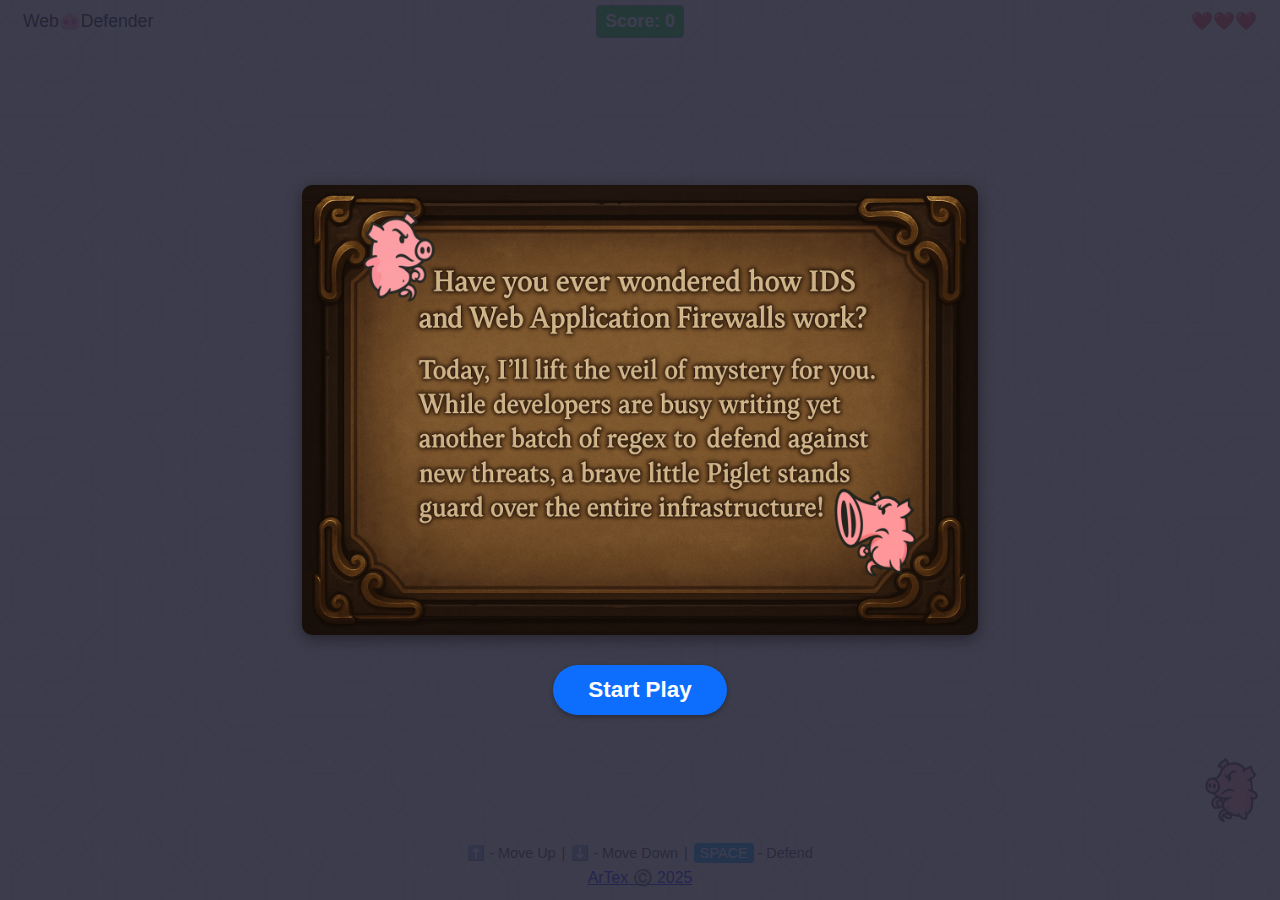
==== game/index.html @ be81a959 "Web Defender game" ====
<!DOCTYPE html>
<html lang="en">
<head>
    <meta charset="UTF-8">
    <meta name="viewport" content="width=device-width, initial-scale=1.0">
    <title>piggy String Catcher</title>
    <link rel="stylesheet" href="style.css">
</head>
<body>
    <div id="game-container">
        <div id="start-screen">
            <img id="start-image" src="start_screen.png" alt="Viking Game Start">
            <button id="start-button">Start Play</button>
        </div>        

        <div id="info-bar">
            <div id="game-title">Web🐽Defender</div>
            <div id="lives-container">
                <span id="lives-display">❤️❤️❤️</span>
            </div>
            <div id="score-container">
                Score: <span id="score-display">0</span>
            </div>
        </div>
        <div id="game-area">
            
            <div id="piggy"></div>
            
        </div>
        <div id="help-text">
            <span>⬆️ - Move Up</span> | <span>⬇️ - Move Down</span> | <span class="key-hint-space">SPACE</span><span>- Defend</span>
            <div id="game-title"><a href="https://github.com/art3x/" target="_blank">ArTex ©️ 2025</a></div>
        </div>
        
        <div id="game-over" style="display: none;">
            <pre>
   ▄██████▄     ▄████████   ▄▄▄▄███▄▄▄▄      ▄████████       ▄██████▄   ▄█    █▄     ▄████████    ▄████████
  ███    ███   ███    ███ ▄██▀▀▀███▀▀▀██▄   ███    ███      ███    ███ ███    ███   ███    ███   ███    ███
  ███    █▀    ███    ███ ███   ███   ███   ███    █▀       ███    ███ ███    ███   ███    █▀    ███    ███
 ▄███          ███    ███ ███   ███   ███  ▄███▄▄▄          ███    ███ ███    ███  ▄███▄▄▄      ▄███▄▄▄▄██▀
▀▀███ ████▄  ▀███████████ ███   ███   ███ ▀▀███▀▀▀          ███    ███ ███    ███ ▀▀███▀▀▀     ▀▀███▀▀▀▀▀
  ███    ███   ███    ███ ███   ███   ███   ███    █▄       ███    ███ ███    ███   ███    █▄  ▀███████████
  ███    ███   ███    ███ ███   ███   ███   ███    ███      ███    ███ ███    ███   ███    ███   ███    ███
  ████████▀    ███    █▀   ▀█   ███   █▀    ██████████       ▀██████▀   ▀██████▀    ██████████   ███    ███
                                                                                                 ███    ███
            </pre>
        </div>
    </div>

    <script src="script.js"></script>
</body>
</html>
---- game/style.css ----
html, body {
    height: 100%;
    margin: 0;
    padding: 0;
    overflow: hidden; /* Prevent body scrollbars */
    font-family: sans-serif;
}

/* --- START SCREEN STYLES --- */
#start-screen {
    position: absolute; /* Changed to absolute to cover game-container */
    top: 0;
    left: 0;
    width: 100%;
    height: 100%;
    background-color: rgba(40, 40, 60, 0.9); /* Dark semi-transparent background */
    z-index: 20; /* Ensure it's on top of everything initially */
    display: flex; /* Use flexbox for centering */
    flex-direction: column; /* Stack image above button */
    justify-content: center; /* Center vertically */
    align-items: center; /* Center horizontally */
    text-align: center;
}

#start-image {
    max-width: 60%; /* Limit image width */
    max-height: 50vh; /* Limit image height based on viewport height */
    margin-bottom: 30px; /* Space between image and button */
    border-radius: 10px; /* Optional: slightly rounded image corners */
    box-shadow: 0 4px 15px rgba(0, 0, 0, 0.4); /* Optional: shadow effect */
}

#start-button {
    padding: 12px 35px; /* Button size */
    font-size: 1.4em; /* Button text size */
    font-weight: bold;
    color: white;
    background-color: #0d6efd; /* Bootstrap primary blue */
    border: none;
    border-radius: 50px; /* Make it very rounded (pill shape) */
    cursor: pointer;
    outline: none;
    box-shadow: 0 2px 5px rgba(0, 0, 0, 0.3);
    /* Smooth transition for hover effect */
    transition: background-color 0.2s ease-out, transform 0.1s ease-out;
}

#start-button:hover {
    background-color: #0a58ca; /* Darker blue on hover */
    transform: scale(1.03); /* Slightly enlarge on hover */
}
/* --- END START SCREEN STYLES --- */


#game-container {
    width: 100%;
    height: 100%;
    display: flex;
    flex-direction: column;
     background-color: #fdffe8; /* Light blue-grey background */
    background-image: url('bg.jpg') !important;

}
/* --- Info Bar Layout --- */
#info-bar {
    display: grid;
    /* Define 3 columns as before */
    grid-template-columns: 1fr auto 1fr;
    /* Explicitly define ONE row */
    grid-template-rows: auto;
    /* Align items vertically within the single row (optional, center is often good) */
    align-items: center;
    padding: 5px 15px;
    flex-shrink: 0;
    gap: 10px;
}

#game-title {
    grid-column: 1 / 4;
     /* Place in the first (and only) row */
     grid-row: 1 / 1;

    /* Keep visual styles */
    padding: 5px 8px;
    border-radius: 4px;
    font-size: 1.1em;
    margin: 0;
}
#score-container {
    /* Place in the middle column (column 2) */
    grid-column: 2 / 3;
    /* Place in the first (and only) row */
    grid-row: 1 / 1;
    justify-self: center; /* Center horizontally in its column */
    /* Keep visual styles */
    border: 1px solid #888;
    font-weight: bold; /* Make it stand out a bit */
    color: white;
    padding: 5px 8px;
    background-color: #00c518;
    border-radius: 4px;
    font-size: 1.1em;
    margin: 0;
    z-index: 15;
}

#lives-container {
    /* Place in the rightmost column (column 3) */
    grid-column: 3 / 4;
     /* Place in the first (and only) row */
     grid-row: 1 / 1;
    justify-self: end; /* Align right in its column */
    /* Keep visual styles */
    padding: 5px 8px;
    border-radius: 4px;
    font-size: 1.1em;
    margin: 0;
}

/* Keep the .lost style for hearts */
#lives-display span.lost {
    color: #555;
    opacity: 0.2;
}

#game-area {
    flex-grow: 1; /* Takes up remaining vertical space */
    width: 100%; /* Takes full width */
    position: relative;
    overflow: hidden; /* Hide strings that go outside */

}

#piggy.game-over-position {
    position: fixed;
    top: 49%;
    left: 52%;
    transform: translate(-50%, -50%);
    right: auto;
    bottom: auto;
    z-index: 11; /* Above overlay background */
    transition: none; /* No slide transition */
    /* **** Ensure Normal Pose GIF is shown on Game Over **** */
    background-image: url('piggy-normal.png') !important; /* <<< REPLACE with your filename/path */
}


#piggy {
    position: absolute;
    right: 20px;
    bottom: 10px; /* Will be overridden by JS lane positioning */
    /* **** SET DIMENSIONS TO MATCH YOUR GIF **** */
    width: 70px;
    height: 70px;
    transition: bottom 0.1s linear; /* Keep transition for gameplay movement */
    z-index: 5; /* Normal gameplay z-index */

    /* **** ADD BACKGROUND STYLES **** */
    background-repeat: no-repeat; /* Don't tile the GIF */
    background-position: center center; /* Center the GIF within the div */
    /* Adjust background-size as needed: */
    /* background-size: contain; */ /* Scales down to fit, maintains aspect ratio */
    /* background-size: cover; */   /* Scales up/down to cover, maintains aspect ratio, might crop */
    background-size: 100% 100%; /* Stretches to fit exact div dimensions */
    /* Set DEFAULT background image (normal pose) */
    background-image: url('piggy-normal.png'); /* <<< REPLACE with your actual filename/path */
}

#piggy.shielding {
    background-image: url('piggy-shielding.png'); /* <<< REPLACE with your actual filename/path */
    /* Optional: Adjust size/position if shield GIF is different */
}




.string {
    position: absolute;
    color: #1f1f1f;
    font-size: 16px;
    font-weight: bold;
    white-space: nowrap;
    padding: 2px 5px;
  /*  background-color: rgba(211, 224, 230, 0.6); */
    border-radius: 3px;
    z-index: 1; /* Below piggy */
    /* Add transition for smooth effect changes */
    transition: transform 0.15s ease-out, color 0.15s ease-out, text-shadow 0.15s ease-out;
    /* Ensure transform works correctly */
    display: inline-block; /* Or block, depending on other layout needs */
    transform-origin: center left; /* Scale from the center-left point */
}



/* Style for BLOCKED GOOD string (Red Flash) - Also used for MISSED BAD */
.flash-block-good {
    color: red;
    transform: scale(1.1); /* Make slightly bigger */
    /* Red glow using text-shadow (adjust values as needed) */
    text-shadow: 0 0 6px red, 0 0 10px rgba(255, 50, 50, 0.6);
    z-index: 2; /* Bring slightly forward during flash if needed */
}

/* Style for BLOCKED BAD string (Green Flash) */
.flash-block-bad {
    color: #32cd32; /* LimeGreen */
    transform: scale(1.1); /* Make slightly bigger */
    /* Green glow using text-shadow (adjust values as needed) */
    text-shadow: 0 0 6px #32cd32, 0 0 10px rgba(50, 255, 50, 0.6);
    z-index: 2; /* Bring slightly forward during flash if needed */
}

#game-area.background-flash-red {
    background-color: #ffcccc; /* Light Red */
}

#help-text {
    text-align: center;
    padding: 8px;
    font-size: 0.9em;
    
    color: #333;
    flex-shrink: 0; /* Prevent shrinking */
}
#help-text span {
    margin: 0 2px;
}

#help-text .key-hint-space {
    background-color: #13a3e9; /* DodgerBlue */
    color: white;
    padding: 2px 6px; /* Small padding for box shape */
    border-radius: 3px; /* Slightly rounded corners */
    /* Ensure padding is applied correctly */
    display: inline-block;
}

#game-over {
    position: absolute;
    top: 0;
    left: 0;
    width: 100%;
    height: 100%;
    background-color: rgba(0, 0, 0, 0.85); /* Slightly darker background */
    color: red; /* Default color for the art */
    /* Remove font-size/weight from here, style the <pre> instead */
    display: none; /* Initially hidden */
    /* Flexbox for centering the <pre> block */
    justify-content: center;
    align-items: center;
    z-index: 10;
}

/* Style the <pre> tag containing the ASCII art */
#game-over pre {
    font-family: "Courier New", Courier, monospace; /* Crucial: Use a monospace font */
    font-size: 1.1vw; /* Adjust size as needed for readability. vw makes it responsive. */
    line-height: 1;   /* Make lines closer together */
    text-shadow: 0 0 3px rgba(255, 0, 0, 0.7); /* Add a subtle glow */
    margin: 0; /* Remove any default margins */
    padding: 10px; /* Optional padding around the art */
    white-space: pre; /* Ensure whitespace is preserved (redundant but safe) */
}
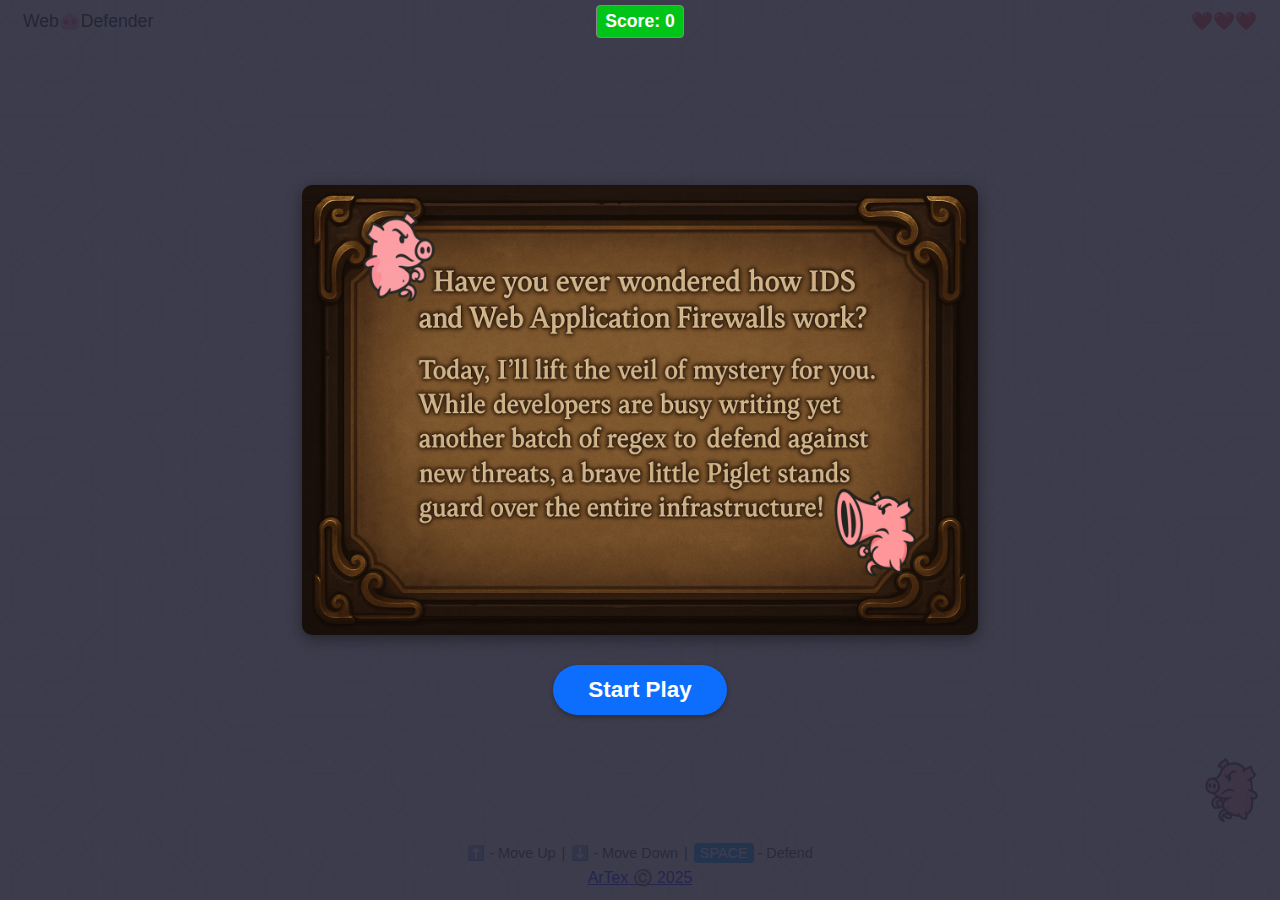
==== commit fcb0f46a: "Web Defender game v1.1" ====
--- a/game/index.html
+++ b/game/index.html
@@ -11,8 +11,12 @@
         <div id="start-screen">
             <img id="start-image" src="start_screen.png" alt="Viking Game Start">
             <button id="start-button">Start Play</button>
-        </div>        
+        </div>
 
+        <div id="win-screen" style="display: none;">
+            <img id="win-image" src="win.png" alt="You Win!"> 
+            <button id="start-button">Play again</button>
+        </div>
         <div id="info-bar">
             <div id="game-title">Web🐽Defender</div>
             <div id="lives-container">
--- a/game/style.css
+++ b/game/style.css
@@ -5,6 +5,32 @@
     overflow: hidden; /* Prevent body scrollbars */
     font-family: sans-serif;
 }
+
+/* --- WIN SCREEN STYLES --- */
+#win-screen {
+    position: absolute;
+    top: 0;
+    left: 0;
+    width: 100%;
+    height: 100%;
+    background-color: rgba(39, 39, 39, 0.85); /* Gold-ish semi-transparent */
+    z-index: 20; /* On top */
+    display: none; /* Hidden initially */
+    flex-direction: column;
+    justify-content: center;
+    align-items: center;
+    text-align: center;
+    color: #fff; /* Default text color */
+}
+
+#win-image {
+    max-width: 50%; /* Adjust as needed */
+    max-height: 45vh; /* Adjust as needed */
+    margin-bottom: 25px;
+    border-radius: 15px;
+    box-shadow: 0 5px 20px rgba(0, 0, 0, 0.5);
+}
+
 
 /* --- START SCREEN STYLES --- */
 #start-screen {
@@ -20,6 +46,7 @@
     justify-content: center; /* Center vertically */
     align-items: center; /* Center horizontally */
     text-align: center;
+    z-index: 20;
 }
 
 #start-image {
@@ -101,7 +128,7 @@
     border-radius: 4px;
     font-size: 1.1em;
     margin: 0;
-    z-index: 15;
+    z-index: 25;
 }
 
 #lives-container {
@@ -261,4 +288,5 @@
     margin: 0; /* Remove any default margins */
     padding: 10px; /* Optional padding around the art */
     white-space: pre; /* Ensure whitespace is preserved (redundant but safe) */
+    z-index: 12;
 }